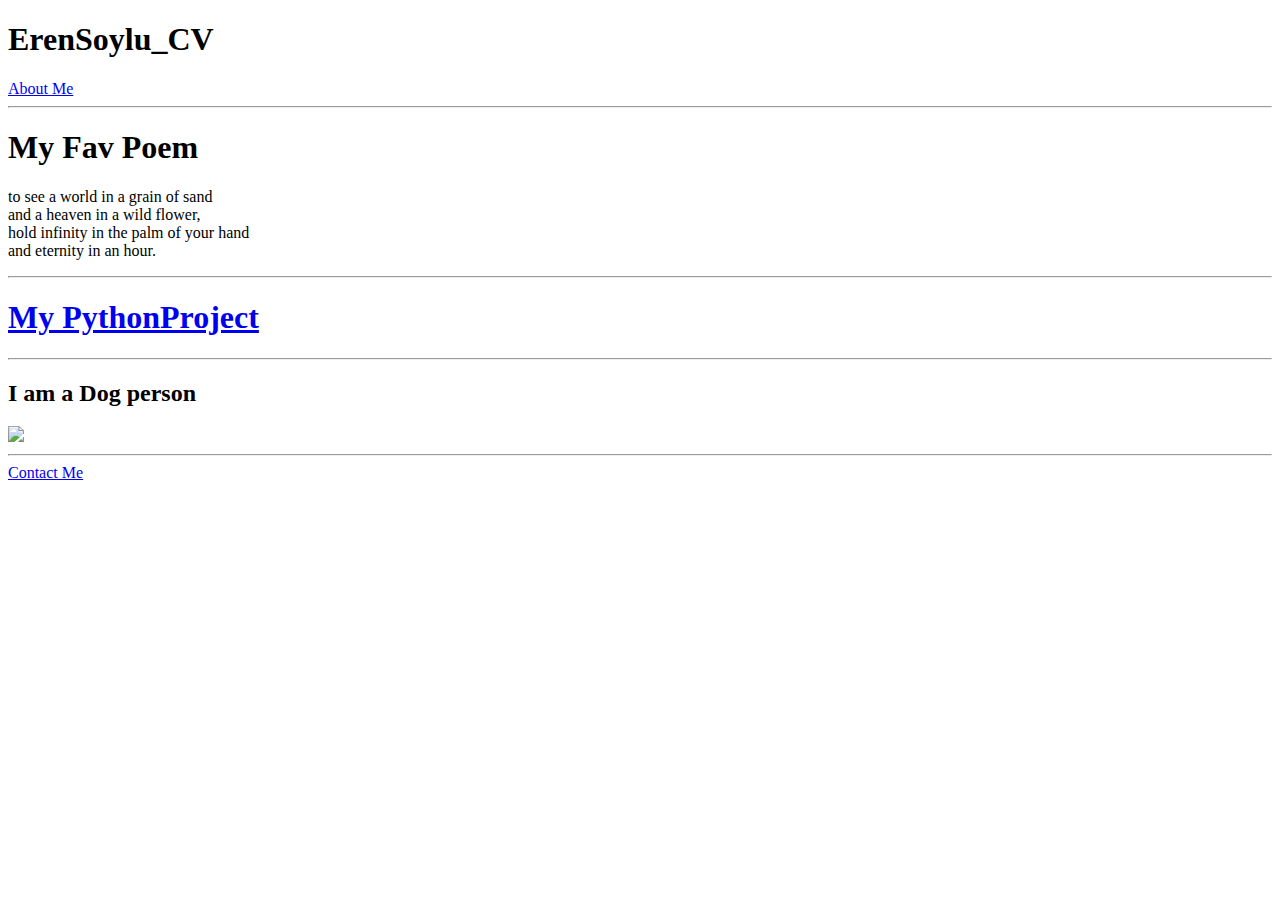
==== index.html @ 3e0965f4 "Add files via upload" ====
<!DOCTYPE html>
<html lang="en">
    <head>
        <meta charset="UTF-8">
        <title>ErenCv</title>
        <meta name="viewport" content="width=device-width, initial-scale=1.0">
    </head>

    <body>
        <h1>ErenSoylu_CV</h1>
    </body>
<a href="./public/About Me.html">About Me</a>
    <hr>
    <h1>My Fav Poem</h1>
<p>to see a world in a grain of sand <br>
    and a heaven in a wild flower,<br>
    hold infinity in the palm of your hand<br>
    and eternity in an hour.<br>
</p>
<hr>
<h1><a href="./public/PythonProject.html">My PythonProject</a></h1>
<hr>      
<h2>I am a Dog person</h2>
<img src="https://picsum.photos/id/237/200/300"/>
<hr>
<a href="./public/contact.html">Contact Me</a>
</html>
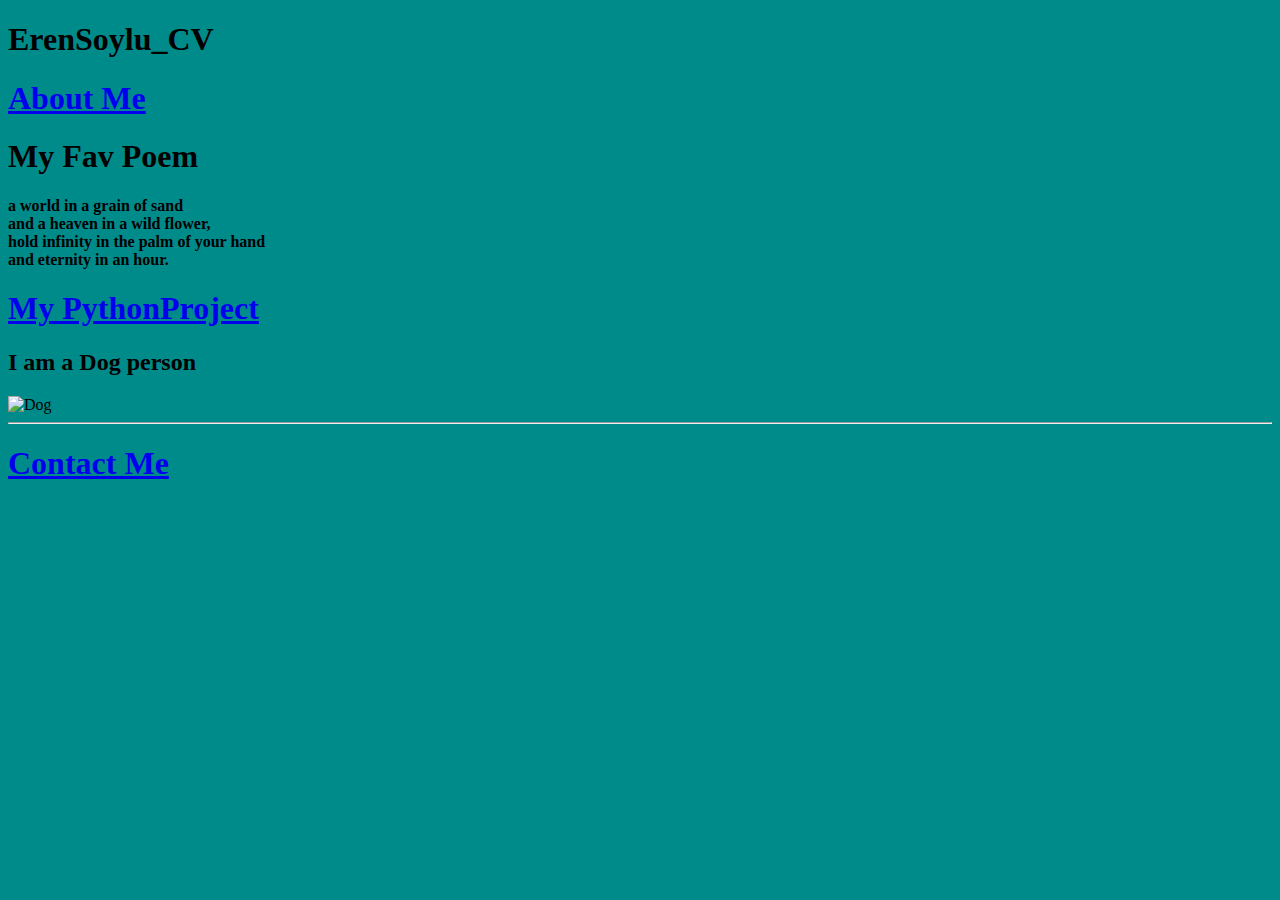
==== commit 20d349de: "index.html" ====
--- a/index.html
+++ b/index.html
@@ -1,27 +1,26 @@
 <!DOCTYPE html>
+<html style="background: darkcyan;"></html>
 <html lang="en">
-    <head>
+    <head>   
+        <link rel="stylesheet" href="./public/style.css"/>
         <meta charset="UTF-8">
         <title>ErenCv</title>
         <meta name="viewport" content="width=device-width, initial-scale=1.0">
-    </head>
-
     <body>
         <h1>ErenSoylu_CV</h1>
     </body>
-<a href="./public/About Me.html">About Me</a>
-    <hr>
+<h1><a href="./public/About Me.html">About Me</a></h1>
+    
     <h1>My Fav Poem</h1>
-<p>to see a world in a grain of sand <br>
+    <p><strong> a world in a grain of sand <br>
     and a heaven in a wild flower,<br>
     hold infinity in the palm of your hand<br>
     and eternity in an hour.<br>
-</p>
+    </strong>
+    </p>
+<h1><a href="./public/PythonProject.html">My PythonProject</a></h1>   
+<h2>I am a Dog person</h2>
+<img src="https://picsum.photos/id/237/200/300" alt="Dog" class="center" />
 <hr>
-<h1><a href="./public/PythonProject.html">My PythonProject</a></h1>
-<hr>      
-<h2>I am a Dog person</h2>
-<img src="https://picsum.photos/id/237/200/300"/>
-<hr>
-<a href="./public/contact.html">Contact Me</a>
-</html>+<h1><a href="./public/contact.html">Contact Me</a></h1>
+</html>
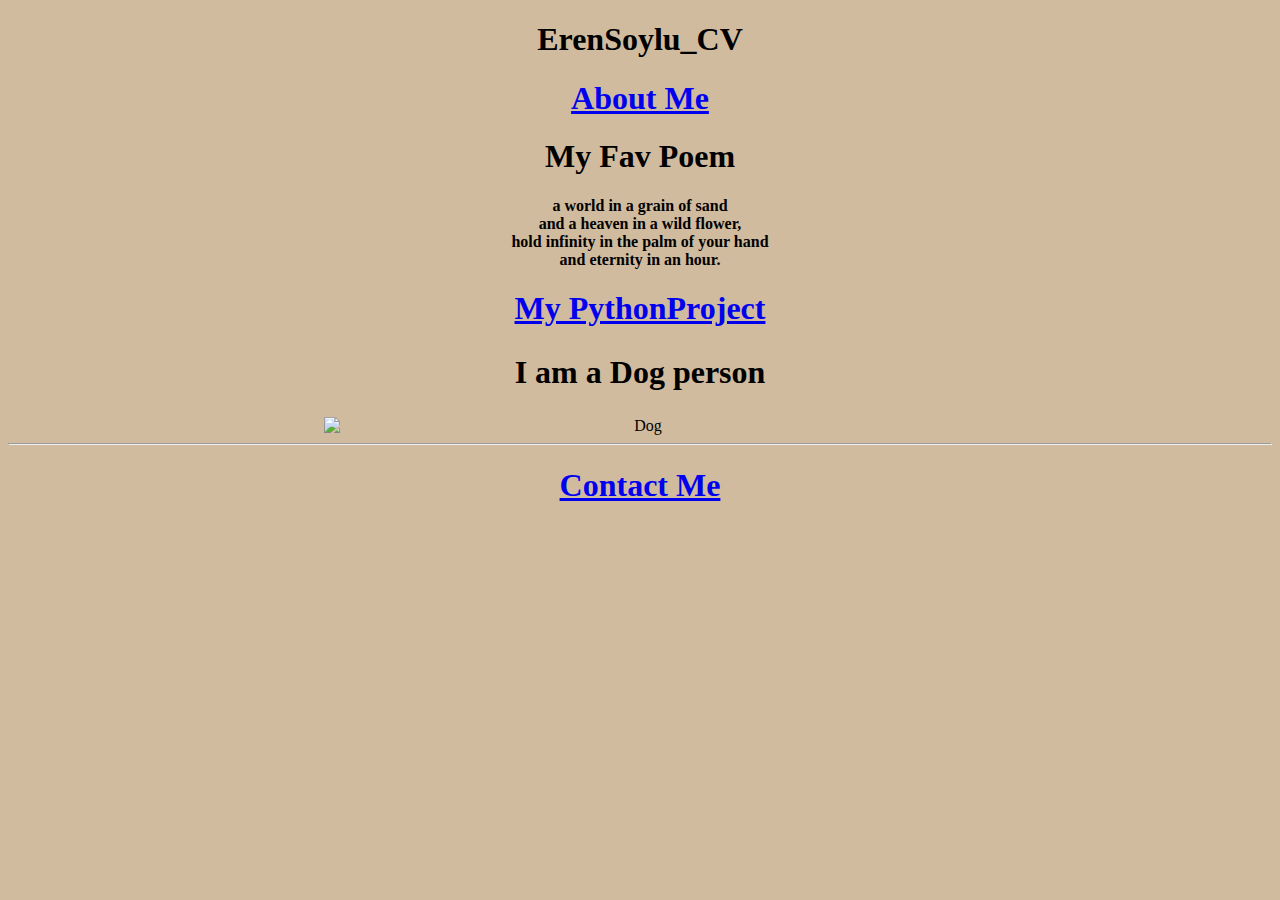
==== commit 53dfc0ba: "Update index.html" ====
--- a/index.html
+++ b/index.html
@@ -1,7 +1,10 @@
 <!DOCTYPE html>
-<html style="background: darkcyan;"></html>
+<html style="background: #D1BB9E;"></html>
 <html lang="en">
-    <head>   
+   <head>
+        <link rel="preconnect" href="https://fonts.googleapis.com">
+        <link rel="preconnect" href="https://fonts.gstatic.com" crossorigin>
+        <link href="https://fonts.googleapis.com/css2?family=Pacifico&display=swap" rel="stylesheet">
         <link rel="stylesheet" href="./public/style.css"/>
         <meta charset="UTF-8">
         <title>ErenCv</title>
@@ -12,15 +15,19 @@
 <h1><a href="./public/About Me.html">About Me</a></h1>
     
     <h1>My Fav Poem</h1>
-    <p><strong> a world in a grain of sand <br>
-    and a heaven in a wild flower,<br>
-    hold infinity in the palm of your hand<br>
-    and eternity in an hour.<br>
-    </strong>
-    </p>
+        <p><strong>
+        a world in a grain of sand <br>
+        and a heaven in a wild flower,<br>
+        hold infinity in the palm of your hand<br>
+        and eternity in an hour.<br>
+        </strong>
+        </p>
 <h1><a href="./public/PythonProject.html">My PythonProject</a></h1>   
-<h2>I am a Dog person</h2>
-<img src="https://picsum.photos/id/237/200/300" alt="Dog" class="center" />
+<div class="ıdogp">
+    <h2 style="font-size: xx-large;">I am a Dog person</h2>
+</div>
+<img src="./photo/doggi.jpeg" alt="Dog" class="center" />
 <hr>
 <h1><a href="./public/contact.html">Contact Me</a></h1>
 </html>
+</head>  
--- a/public/style.css
+++ b/public/style.css
@@ -0,0 +1,21 @@
+.center{
+    display: block;
+    margin-left: auto;
+    margin-right: auto;
+    width: 50%;
+}
+ol{
+    margin-left: -40px;
+    margin-top: -20px;
+}
+ul{
+    margin-left: -40px;
+    margin-top: -20px;
+}
+.note{
+    color: red;
+}
+
+*{
+    text-align: center;
+}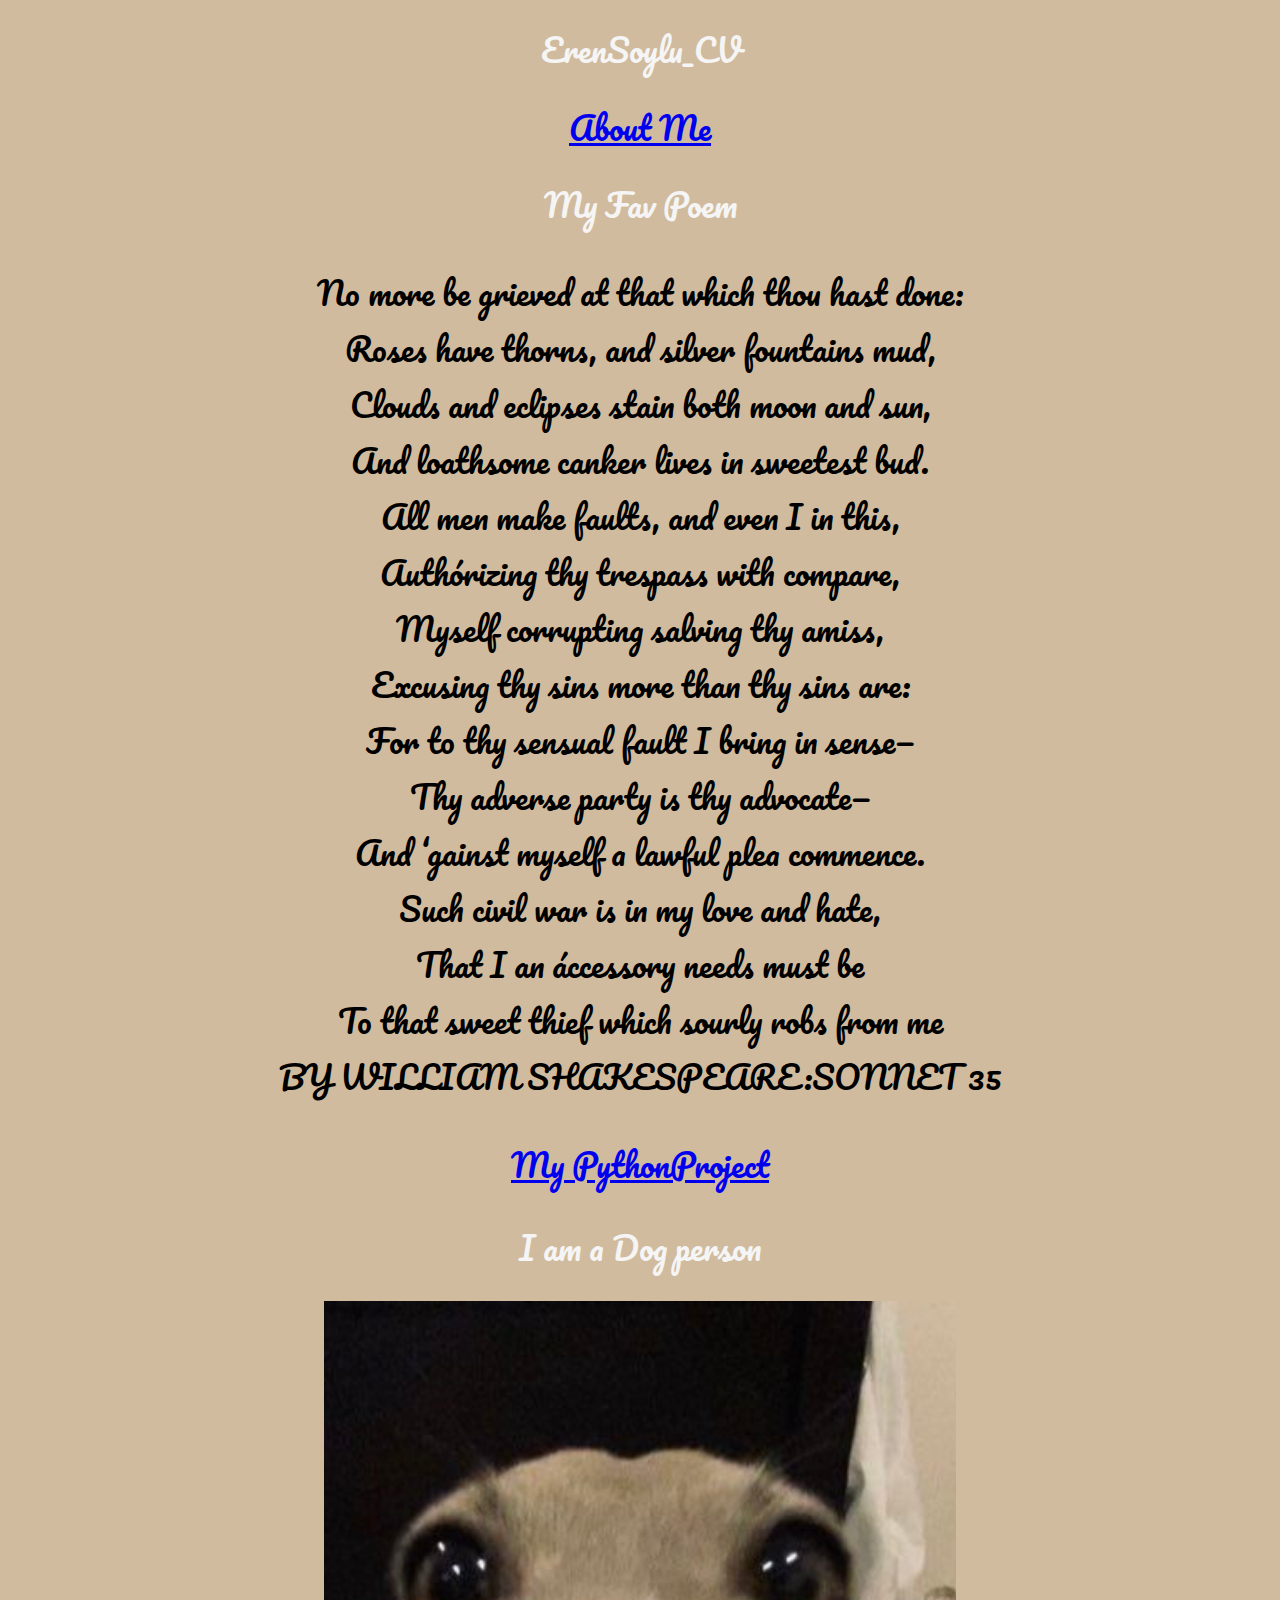
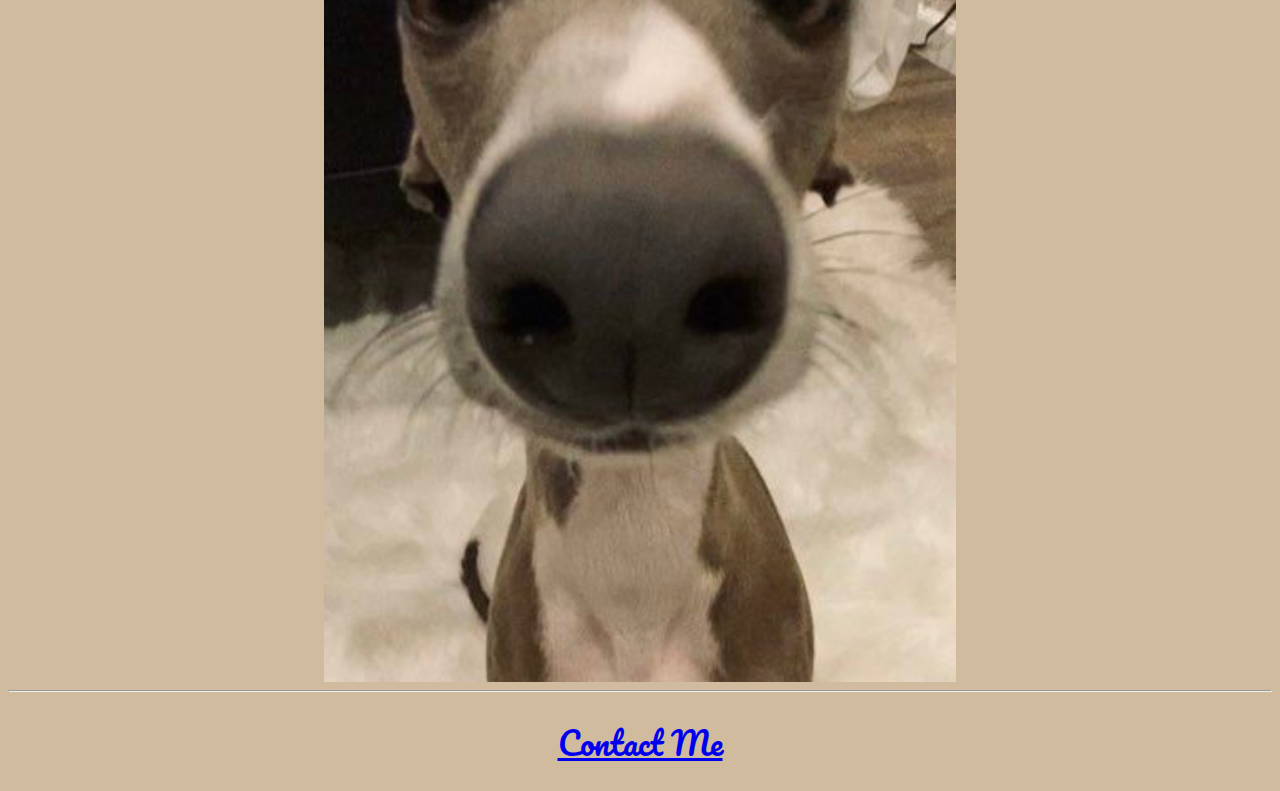
==== commit 1f7657fa: "Update index.html" ====
--- a/index.html
+++ b/index.html
@@ -16,10 +16,21 @@
     
     <h1>My Fav Poem</h1>
         <p><strong>
-        a world in a grain of sand <br>
-        and a heaven in a wild flower,<br>
-        hold infinity in the palm of your hand<br>
-        and eternity in an hour.<br>
+            No more be grieved at that which thou hast done:<br>
+            Roses have thorns, and silver fountains mud,<br>
+            Clouds and eclipses stain both moon and sun,<br>
+            And loathsome canker lives in sweetest bud.<br>
+            All men make faults, and even I in this,<br>
+            Authórizing thy trespass with compare,<br>
+            Myself corrupting salving thy amiss,<br>
+            Excusing thy sins more than thy sins are:<br>
+            For to thy sensual fault I bring in sense—<br>
+            Thy adverse party is thy advocate—<br>
+            And ‘gainst myself a lawful plea commence.<br>
+            Such civil war is in my love and hate,<br>
+               That I an áccessory needs must be<br>
+               To that sweet thief which sourly robs from me<br>
+                            BY WILLIAM SHAKESPEARE:SONNET 35<br>
         </strong>
         </p>
 <h1><a href="./public/PythonProject.html">My PythonProject</a></h1>   
--- a/public/style.css
+++ b/public/style.css
@@ -6,16 +6,63 @@
 }
 ol{
     margin-left: -40px;
+    font-family: "Pacifico", cursive;
+    font-weight: 400;
+    font-style: normal;
     margin-top: -20px;
 }
 ul{
     margin-left: -40px;
     margin-top: -20px;
+    font-family: "Pacifico", cursive;
+    font-weight: 400;
+    font-style: normal;
 }
 .note{
     color: red;
+    font-size: xx-large;
+    font-family: "Pacifico", cursive;
+    font-weight: 400;
+    font-style: normal;
 }
 
 *{
     text-align: center;
-}+    font-family: "Pacifico", cursive;
+    font-weight: 400;
+    font-style: normal;
+}
+h1{
+    color: whitesmoke;
+   
+    font-family: "Pacifico", cursive;
+    font-weight: 400;
+    font-style: normal;
+}
+p{
+    font-size: xx-large;
+    font-family: "Pacifico", cursive;
+    font-weight: 400;
+    font-style: normal;
+}
+.ıdogp{
+    color: whitesmoke;
+    
+    font-family: "Pacifico", cursive;
+    font-weight: 400;
+    font-style: normal;
+}
+.python{
+    color: whitesmoke;
+   
+    font-size: xx-large;
+    font-family: "Pacifico", cursive;
+    font-weight: 400;
+    font-style: normal;
+}
+.about{
+    font-size: xx-large;
+    font-family: "Pacifico", cursive;
+    font-weight: 400;
+    font-style: normal;
+}
